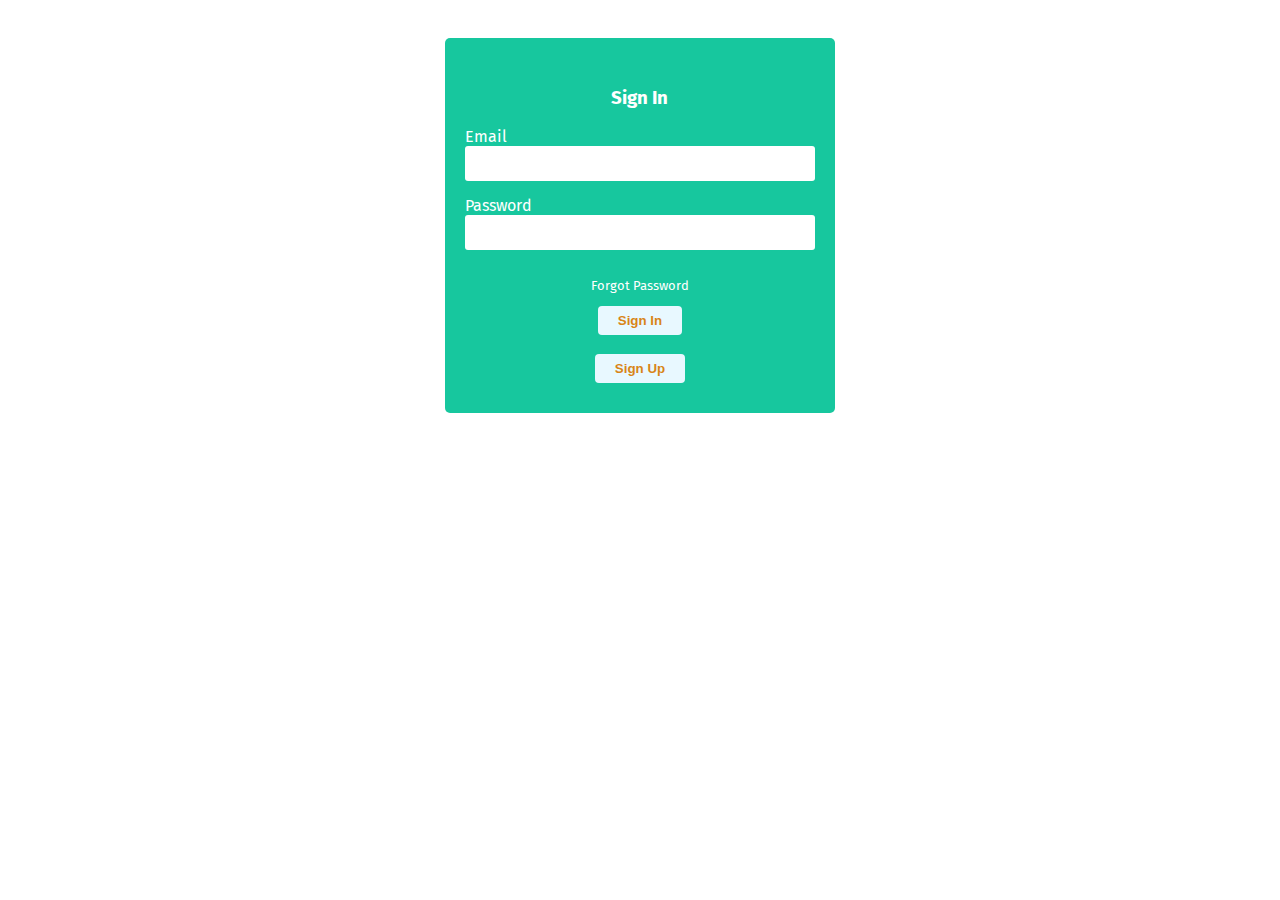
==== index.html @ 1ffa8733 "modified index.html" ====
<!DOCTYPE html>
<html>
  <head>
    <title>Authentication</title>
    <link
      href="https://fonts.googleapis.com/css?family=Fira+Sans&display=swap"
      rel="stylesheet"
    />

    <meta
      name="viewport"
      content="width=device-width, initial-scale=1, maximum-scale=1"
    />

    <link
      rel="shortcut icon"
      type="image/png"
      href="https://naishare.com/images/favicon.png"
    />
    <link rel="stylesheet" href="styles.css">
  </head>
  <body>
    <div class="forms-out">
      <div class="forms-in">
        <div id="registration-page" class="hide">
          <button id="show-login">Sign In</button>
          <h3>Sign Up</h3>
          Email <br />
          <input type="email" id="registration-email" /><br />
          Confirm Email <br />
          <input
            type="email"
            id="registration-reemail"
            autocomplete="disable"
          /><br />
          Password <br />
          <input type="password" id="registration-password" /><br />
          <center><button id="register">Sign Up</button></center>
        </div>

        <div id="login-page">
          
          <h3>Sign In</h3>
          Email <br />
          <input type="email" id="login-email" /><br />
          Password <br />
          <input type="password" id="login-password" /><br />
          <p id="forgot-password">Forgot Password</p>
          <center><button id="login">Sign In</button></center>
          <br>
          <center><button id="show-register">Sign Up</button></center>
        </div>

        <div id="homepage" class="hide">
          <button id="signout">Sign Out</button>
          <h3>Logged In</h3>
        </div>
      </div>
    </div>

    <script type="module"src="login-functions.js" defer></script>
  </body>
</html>
---- styles.css ----
.forms-out {
    margin: 0 auto;
    font-family: "Fira Sans", sans-serif;
    padding: 15px 0;
  }
  .forms-in {
    width: 93%;
    margin: 0 auto;
    color: white;
    padding: 15px 0;
  }
  .forms-in div {
    padding: 30px 20px;
    max-width: 350px;
    margin: 0 auto;
    background: #17c79e;
    border-radius: 5px;
    margin-bottom: 15px;
  }
  .forms-in h3 {
    text-align: center;
  }
  .forms-in input {
    border: none;
    width: 100%;
    margin-bottom: 15px;
    padding: 10px;
    box-sizing: border-box;
    border-radius: 3px;
  }

  .forms-in button {
    border: none;
    padding: 7px 20px;
    background: #e8f8ff;
    color: #d88518;
    border-radius: 4px;
    cursor: pointer;
    font-weight: bold;
  }

  .forms-in button:hover {
    opacity: 0.7;
  }

  .hide {
    display: none;
  }

  #forgot-password {
    text-align: center;
    font-size: 13px;
    cursor: pointer;
  }

  #forgot-password:hover {
    opacity: 0.7;
  }
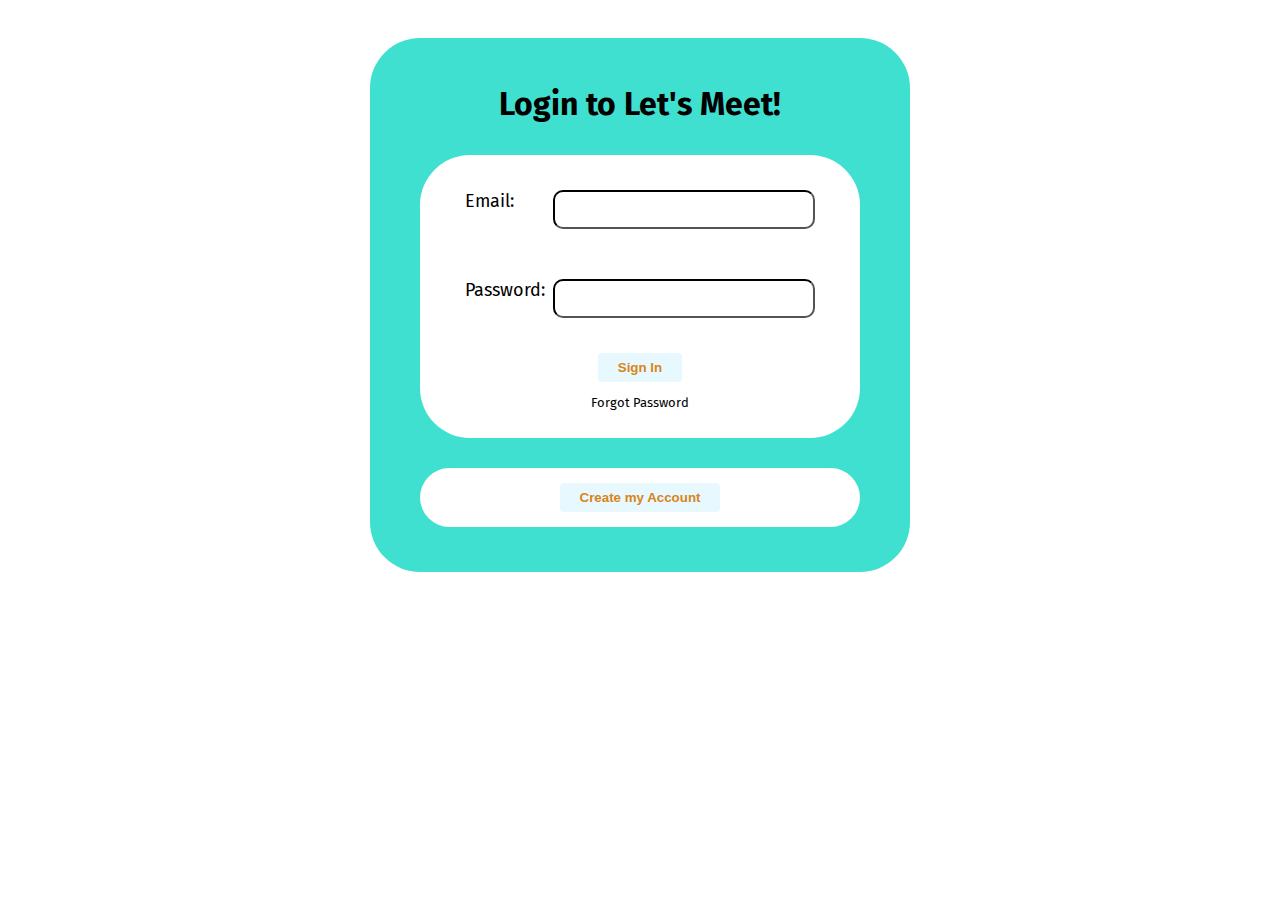
==== commit a1e29b48: "Started CSS styling" ====
--- a/index.html
+++ b/index.html
@@ -22,6 +22,7 @@
   <body>
     <div class="forms-out">
       <div class="forms-in">
+
         <div id="registration-page" class="hide">
           <button id="show-login">Sign In</button>
           <h3>Sign Up</h3>
@@ -39,22 +40,35 @@
         </div>
 
         <div id="login-page">
-          
-          <h3>Sign In</h3>
-          Email <br />
-          <input type="email" id="login-email" /><br />
-          Password <br />
-          <input type="password" id="login-password" /><br />
-          <p id="forgot-password">Forgot Password</p>
-          <center><button id="login">Sign In</button></center>
-          <br>
-          <center><button id="show-register">Sign Up</button></center>
+
+          <h3>Login to Let's Meet!</h3>
+
+          <div id="login-container-1">
+            <div id="form">
+              Email:
+              <input type="email" id="login-email"/>
+            </div>
+
+            <div id="form">
+              Password: 
+              <input type="password" id="login-password"/>
+            </div>
+
+            <center><button id="login">Sign In</button></center>
+
+            <p id="forgot-password">Forgot Password</p>
+          </div>
+
+          <div id="login-container-2">
+            <center><button id="show-register">Create my Account</button></center>
+          </div>
         </div>
 
         <div id="homepage" class="hide">
           <button id="signout">Sign Out</button>
           <h3>Logged In</h3>
         </div>
+
       </div>
     </div>
 
--- a/styles.css
+++ b/styles.css
@@ -3,33 +3,39 @@
     font-family: "Fira Sans", sans-serif;
     padding: 15px 0;
   }
-  .forms-in {
-    width: 93%;
+
+.forms-in {
+    width: 100%;
     margin: 0 auto;
-    color: white;
+    color: black;
     padding: 15px 0;
   }
-  .forms-in div {
-    padding: 30px 20px;
-    max-width: 350px;
+
+.forms-in div {
+    padding: 15px 20px;
+    max-width: 500px;
     margin: 0 auto;
-    background: #17c79e;
-    border-radius: 5px;
+    background: turquoise;
+    border-radius: 50px;
     margin-bottom: 15px;
   }
-  .forms-in h3 {
+
+.forms-in h3 {
     text-align: center;
+    font-size: xx-large
   }
-  .forms-in input {
-    border: none;
-    width: 100%;
+
+.forms-in input {
+    width: 75%;
     margin-bottom: 15px;
     padding: 10px;
     box-sizing: border-box;
-    border-radius: 3px;
+    border-radius: 10px;
+    border-color: black;
+    color: white;
   }
 
-  .forms-in button {
+.forms-in button {
     border: none;
     padding: 7px 20px;
     background: #e8f8ff;
@@ -39,20 +45,43 @@
     font-weight: bold;
   }
 
-  .forms-in button:hover {
+.forms-in button:hover {
     opacity: 0.7;
   }
 
-  .hide {
+.hide {
     display: none;
   }
 
-  #forgot-password {
+#forgot-password {
     text-align: center;
     font-size: 13px;
     cursor: pointer;
   }
 
-  #forgot-password:hover {
+#forgot-password:hover {
     opacity: 0.7;
-  } +  }
+
+#form {
+  display: flex;
+  flex-direction: row;
+  justify-content: space-between;
+  margin: 5px;
+  background-color: white;
+  font-size: large
+}
+
+#login-container-1 {
+  background-color: white;
+  margin: 30px;
+}
+
+#login-container-2 {
+  background-color: white;
+  margin: 30px
+}
+
+
+
+
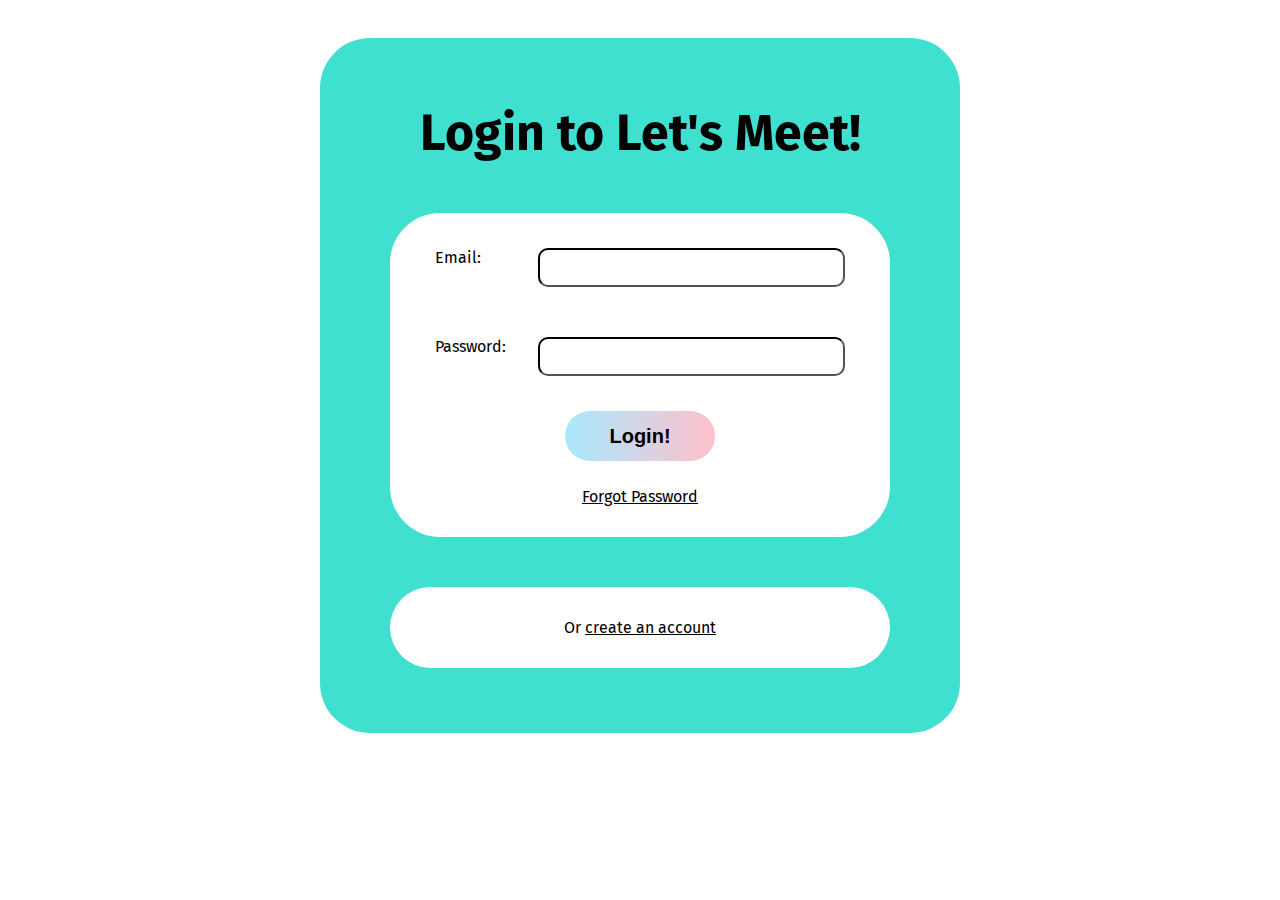
==== commit fbeecdf5: "Base login page UI" ====
--- a/index.html
+++ b/index.html
@@ -41,7 +41,7 @@
 
         <div id="login-page">
 
-          <h3>Login to Let's Meet!</h3>
+          <h3 id="login-title">Login to Let's Meet!</h3>
 
           <div id="login-container-1">
             <div id="form">
@@ -54,13 +54,22 @@
               <input type="password" id="login-password"/>
             </div>
 
-            <center><button id="login">Sign In</button></center>
+            <center>
+              <button id="login">
+                Login!
+              </button> <br>
+              <p id="forgot-password">Forgot Password</p>
+            </center>
 
-            <p id="forgot-password">Forgot Password</p>
           </div>
 
           <div id="login-container-2">
-            <center><button id="show-register">Create my Account</button></center>
+            <center>
+              <p>
+                Or
+                <a href="#" id="show-register">create an account</a>
+              </p>
+            </center>
           </div>
         </div>
 
--- a/styles.css
+++ b/styles.css
@@ -13,7 +13,7 @@
 
 .forms-in div {
     padding: 15px 20px;
-    max-width: 500px;
+    max-width: 600px;
     margin: 0 auto;
     background: turquoise;
     border-radius: 50px;
@@ -55,8 +55,10 @@
 
 #forgot-password {
     text-align: center;
-    font-size: 13px;
+    font-size: 16px;
     cursor: pointer;
+    padding-top: 10px;
+    text-decoration: underline;
   }
 
 #forgot-password:hover {
@@ -69,19 +71,38 @@
   justify-content: space-between;
   margin: 5px;
   background-color: white;
-  font-size: large
+  font-size: 16px;
 }
 
 #login-container-1 {
   background-color: white;
-  margin: 30px;
+  margin: 50px;
 }
 
 #login-container-2 {
   background-color: white;
-  margin: 30px
+  margin: 50px
+}
+
+#show-register{
+  color: black;
+}
+
+#show-register:hover{
+  opacity: 0.6;
+}
+
+#login{
+  font-size: 20px;
+  border-radius: 2rem;
+  background: linear-gradient(to right, rgb(169, 233, 255), pink);
+  color: black;
+  width: 150px;
+  height: 50px;
+}
+
+#login-title{
+  font-size: 50px;
 }
 
 
-
-
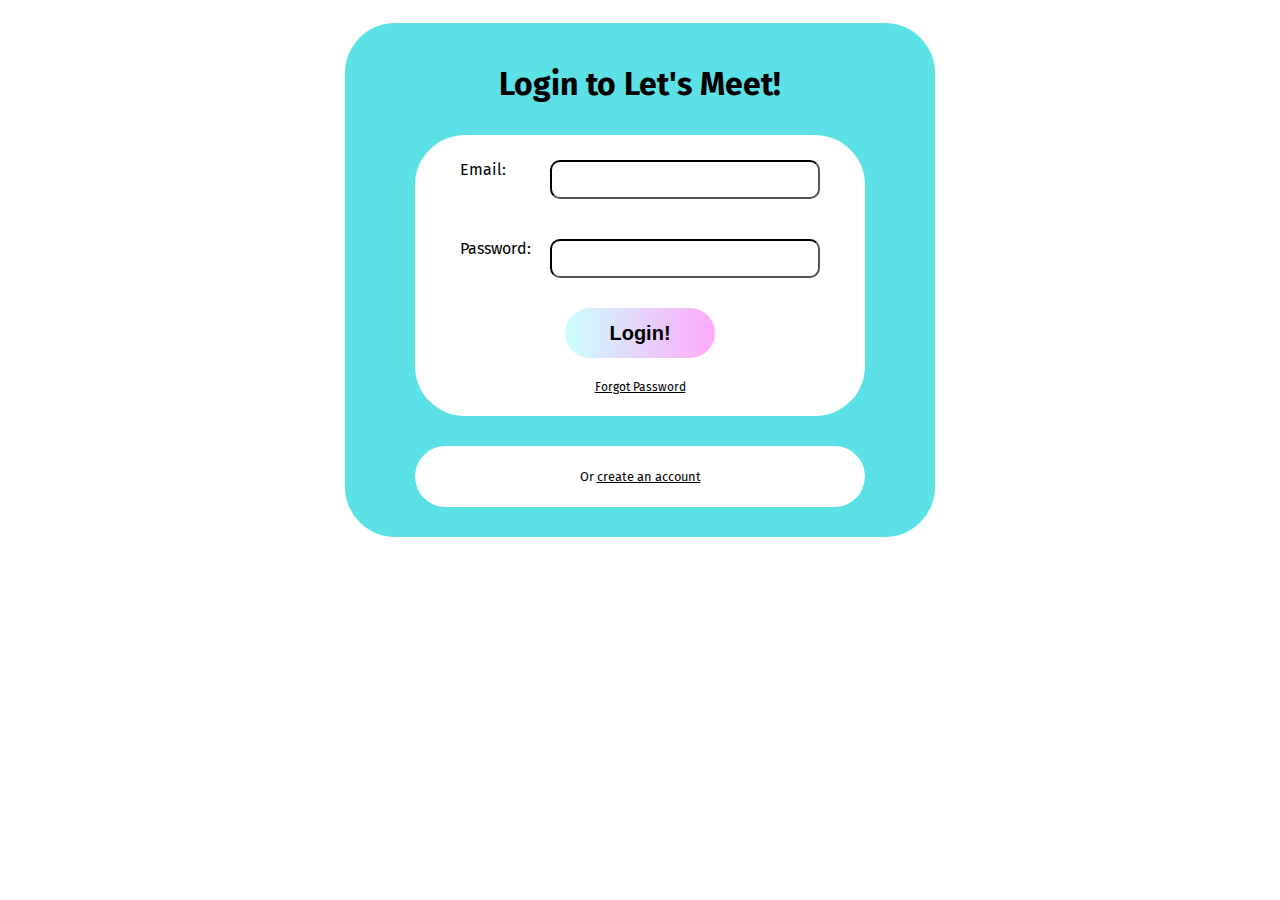
==== commit 3b63e5d8: "building sign up UI" ====
--- a/index.html
+++ b/index.html
@@ -1,7 +1,7 @@
 <!DOCTYPE html>
 <html>
   <head>
-    <title>Authentication</title>
+    <title>Let's Meet!</title>
     <link
       href="https://fonts.googleapis.com/css?family=Fira+Sans&display=swap"
       rel="stylesheet"
@@ -24,19 +24,30 @@
       <div class="forms-in">
 
         <div id="registration-page" class="hide">
-          <button id="show-login">Sign In</button>
-          <h3>Sign Up</h3>
-          Email <br />
-          <input type="email" id="registration-email" /><br />
-          Confirm Email <br />
-          <input
-            type="email"
-            id="registration-reemail"
-            autocomplete="disable"
-          /><br />
-          Password <br />
-          <input type="password" id="registration-password" /><br />
-          <center><button id="register">Sign Up</button></center>
+          <button id="back">Back</button>
+          <h3 id="signup-title">Sign Up</h3>
+
+          <div id="registration-container-1">
+            <div id="account-input-container">
+              Email
+              <input type="email" id="registration-email" /><br />
+            </div>
+
+            <div id="account-input-container">
+              Password
+              <input
+                type="password"
+                id="registration-password"
+                autocomplete="disable"
+              /><br />
+            </div>
+
+            <div id="account-input-container">
+              Confirm Password
+              <input type="password" id="confirm-password" /><br />
+            </div>
+            <center><button id="register">Sign Up</button></center>
+          </div>
         </div>
 
         <div id="login-page">
--- a/styles.css
+++ b/styles.css
@@ -6,23 +6,19 @@
 
 .forms-in {
     width: 100%;
-    margin: 0 auto;
     color: black;
-    padding: 15px 0;
   }
 
 .forms-in div {
-    padding: 15px 20px;
-    max-width: 600px;
+    padding: 10px 20px;
+    max-width: 550px;
     margin: 0 auto;
-    background: turquoise;
+    background: #5ce1e6;
     border-radius: 50px;
-    margin-bottom: 15px;
   }
 
 .forms-in h3 {
     text-align: center;
-    font-size: xx-large
   }
 
 .forms-in input {
@@ -46,23 +42,25 @@
   }
 
 .forms-in button:hover {
-    opacity: 0.7;
+    opacity: 0.6;
   }
 
 .hide {
     display: none;
   }
 
+/* The next section is for the login page */
+
 #forgot-password {
     text-align: center;
-    font-size: 16px;
+    font-size: 0.75rem;
     cursor: pointer;
     padding-top: 10px;
     text-decoration: underline;
   }
 
 #forgot-password:hover {
-    opacity: 0.7;
+    opacity: 0.6;
   }
 
 #form {
@@ -76,12 +74,18 @@
 
 #login-container-1 {
   background-color: white;
-  margin: 50px;
+  margin-left: 50px;
+  margin-right: 50px;
+  margin-bottom: 0px;
 }
 
 #login-container-2 {
   background-color: white;
-  margin: 50px
+  margin-top: 30px;
+  margin-left: 50px;
+  margin-right: 50px;
+  margin-bottom: 20px;
+  font-size: 0.8rem
 }
 
 #show-register{
@@ -93,16 +97,39 @@
 }
 
 #login{
-  font-size: 20px;
+  font-size: 1.25rem;
   border-radius: 2rem;
-  background: linear-gradient(to right, rgb(169, 233, 255), pink);
+  background: linear-gradient(to right, #cbfffd, #ffa9f9);
   color: black;
   width: 150px;
   height: 50px;
 }
 
 #login-title{
-  font-size: 50px;
+  font-size: 2rem;
+}
+
+/* The next section is for the registration/account creation page */
+
+#registration-container-1 {
+  background-color: white;
+  margin-left: 50px;
+  margin-right: 50px;
+  margin-bottom: 20px;
+}
+
+#signup-title{
+  margin-top: 0px;
+  font-size: 2rem;
+}
+
+#account-input-container{
+  display: flex;
+  flex-direction: row;
+  justify-content: space-between;
+  margin: 5px;
+  background-color: white;
+  font-size: 1rem;
 }
 
 
